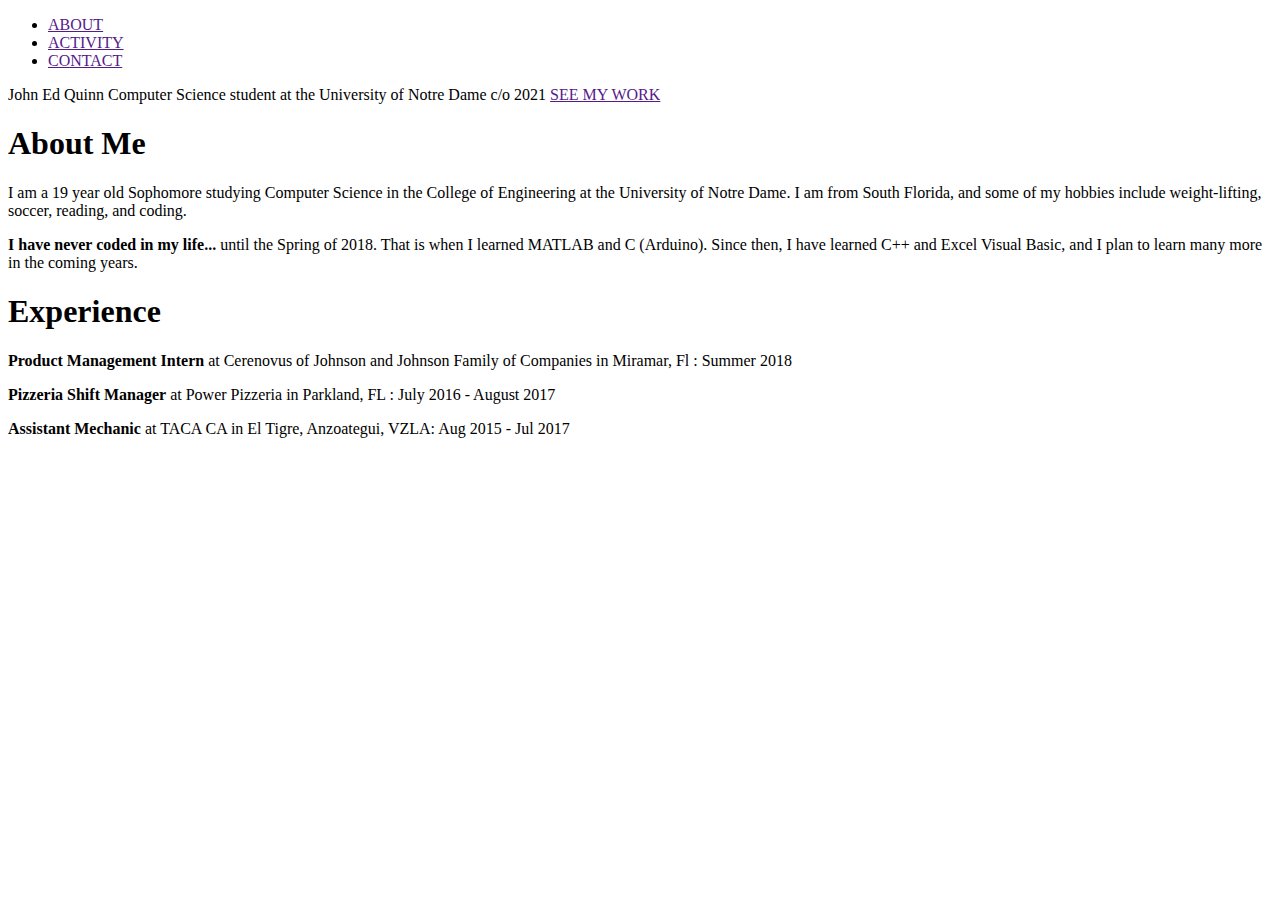
==== index.html @ 8074aaf4 "Initial Test Code" ====
<!doctype html>
<html>


<head>
	<meta charset = "UTF-8">
	<meta name = "viewport" content = "width=device-width, initial-scale=1">
	<title>John Ed Quinn</title>
<link href="css/styles.css" rel="stylesheet" type="text/css">
</head>


<body>

<header>
	<nav>
		<ul>
			<li><a href="">ABOUT</a></li>
			<li><a href="">ACTIVITY</a></li>
			<li><a href="">CONTACT</a></li>
		</ul>
	</nav>
</header>


<section class="homeIntroSpace"
	<h1>John Ed Quinn
		<span>Computer Science student at the University of Notre Dame c/o 2021</span>
	</h1>

	<a href="" class="button button-accent">SEE MY WORK</a>

</section>


<section class="homeAboutMe">

	<div class="homeAboutTxtBox">
		<h1>About Me</h1>
		<p>I am a 19 year old Sophomore studying Computer Science in the College of Engineering at the University of Notre Dame. I am from South Florida, and some of my hobbies include weight-lifting, soccer, reading, and coding.</p>
		<p><strong>I have never coded in my life...</strong> until the Spring of 2018. That is when I learned MATLAB and C (Arduino). Since then, I have learned C++ and Excel Visual Basic, and I plan to learn many more in the coming years.</p>
	
	</div>


</section>

<section class="experienceInfo">
	<div class="experienceTxtBox">
		<h1>Experience</h1>
		<p><strong>Product Management Intern</strong> at Cerenovus of Johnson and Johnson Family of Companies
		<span>in Miramar, Fl : Summer 2018</span>
		</p>
		<p><strong>Pizzeria Shift Manager</strong> at Power Pizzeria
		<span>in Parkland, FL : July 2016 - August 2017</span>
		</p>
		<p><strong>Assistant Mechanic</strong> at TACA CA
		<span>in El Tigre, Anzoategui, VZLA: Aug 2015 - Jul 2017</span>
		</p>
	</div>
	
</section>


</body>


</html>
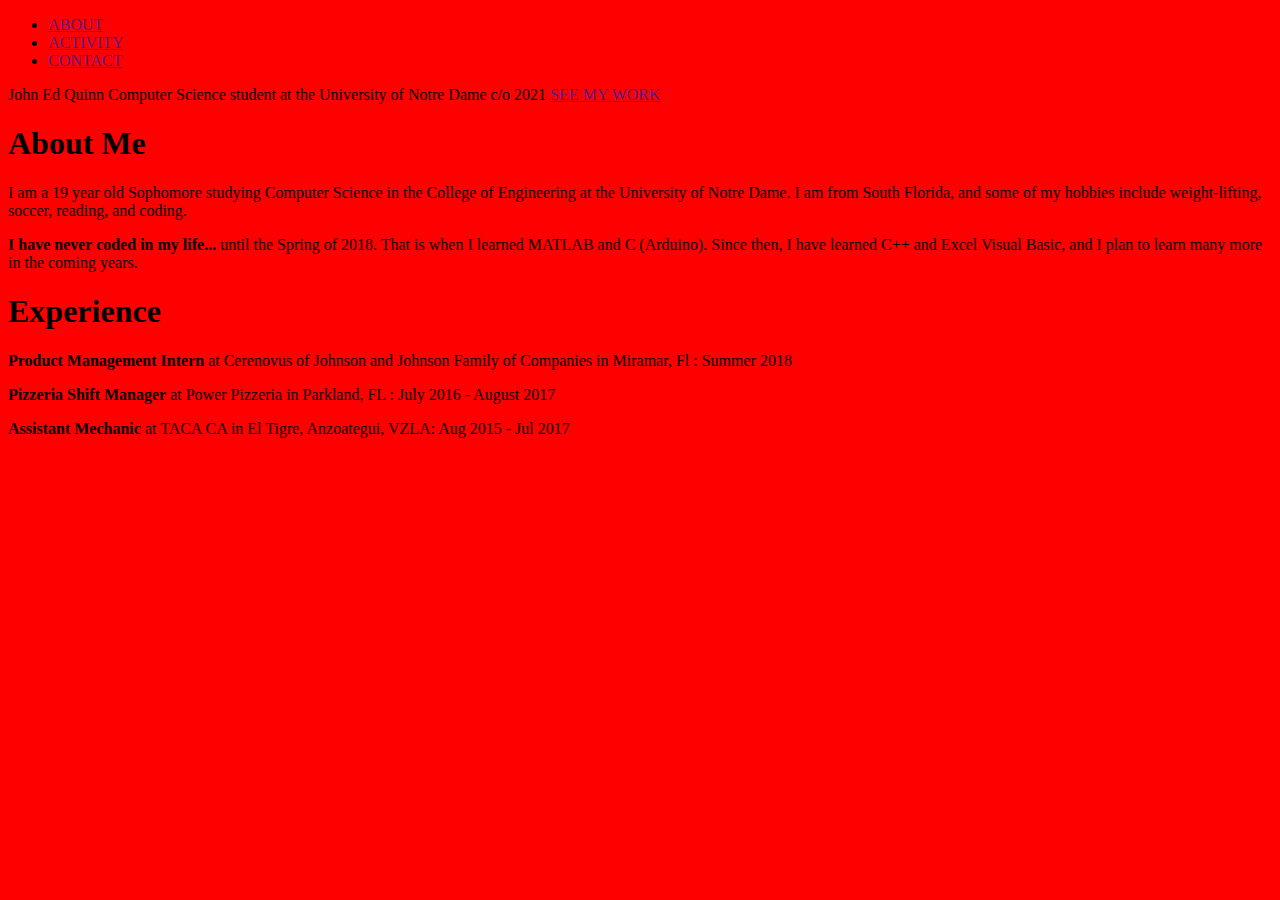
==== commit 641e480b: "Link CSS with HTML" ====
--- a/index.html
+++ b/index.html
@@ -6,7 +6,7 @@
 	<meta charset = "UTF-8">
 	<meta name = "viewport" content = "width=device-width, initial-scale=1">
 	<title>John Ed Quinn</title>
-<link href="css/styles.css" rel="stylesheet" type="text/css">
+<link href="stylesheet.css" rel="stylesheet" type="text/css">
 </head>
 
 
@@ -24,9 +24,11 @@
 
 
 <section class="homeIntroSpace"
+	<div class="nameTxtBox"
 	<h1>John Ed Quinn
 		<span>Computer Science student at the University of Notre Dame c/o 2021</span>
 	</h1>
+	</div>
 
 	<a href="" class="button button-accent">SEE MY WORK</a>
 
--- a/stylesheet.css
+++ b/stylesheet.css
@@ -0,0 +1,3 @@
+body{
+	background: red;
+}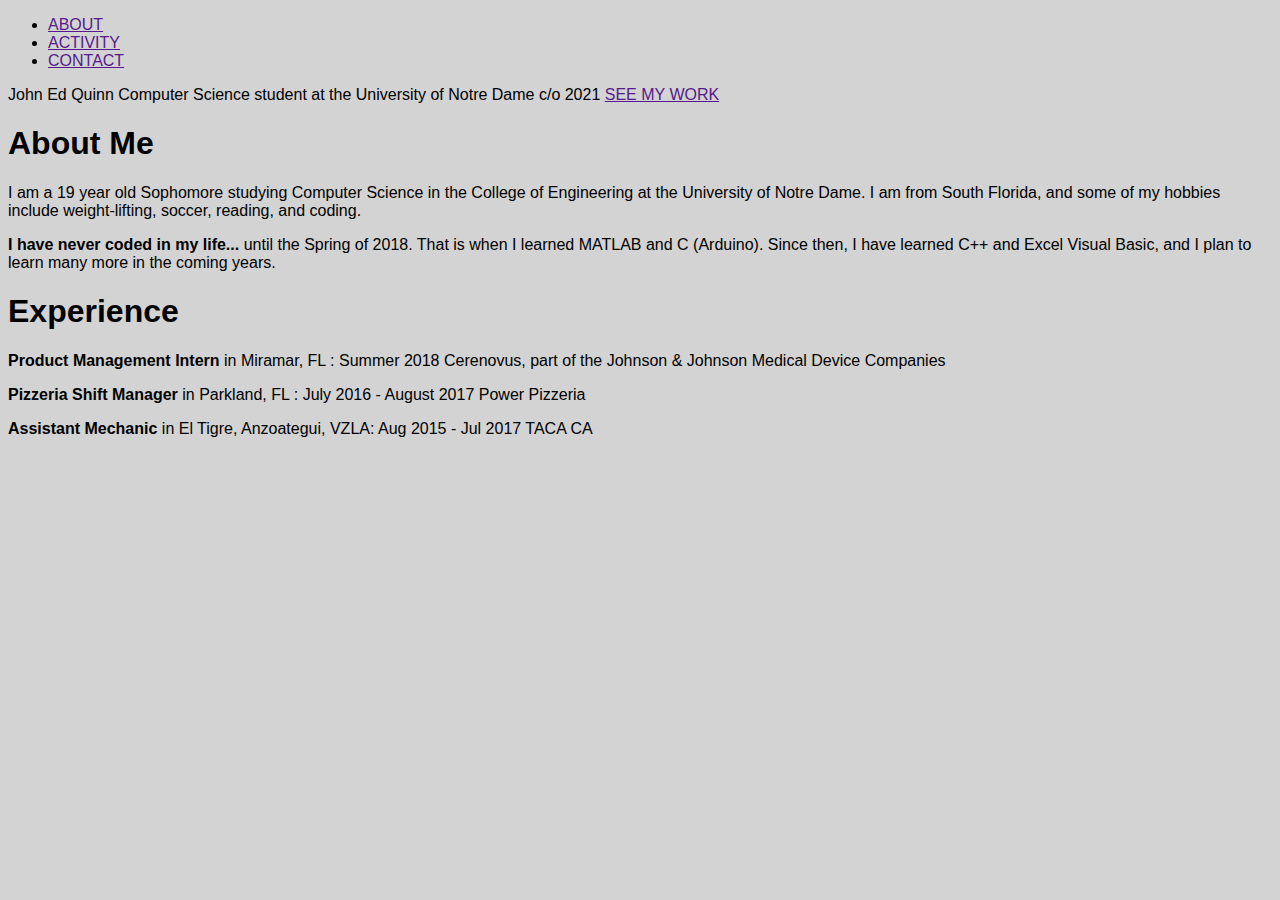
==== commit 33ea6af0: "New fonts and stuff" ====
--- a/index.html
+++ b/index.html
@@ -50,14 +50,14 @@
 <section class="experienceInfo">
 	<div class="experienceTxtBox">
 		<h1>Experience</h1>
-		<p><strong>Product Management Intern</strong> at Cerenovus of Johnson and Johnson Family of Companies
-		<span>in Miramar, Fl : Summer 2018</span>
+		<p><strong>Product Management Intern</strong> in Miramar, FL : Summer 2018
+			<span>Cerenovus, part of the Johnson & Johnson Medical Device Companies</span>
 		</p>
-		<p><strong>Pizzeria Shift Manager</strong> at Power Pizzeria
-		<span>in Parkland, FL : July 2016 - August 2017</span>
+		<p><strong>Pizzeria Shift Manager</strong> in Parkland, FL : July 2016 - August 2017
+			<span>Power Pizzeria</span>
 		</p>
-		<p><strong>Assistant Mechanic</strong> at TACA CA
-		<span>in El Tigre, Anzoategui, VZLA: Aug 2015 - Jul 2017</span>
+		<p><strong>Assistant Mechanic</strong> in El Tigre, Anzoategui, VZLA: Aug 2015 - Jul 2017
+			<span>TACA CA</span>
 		</p>
 	</div>
 	
--- a/stylesheet.css
+++ b/stylesheet.css
@@ -1,3 +1,4 @@
 body{
-	background: red;
+	background: lightgrey;
+	font-family: "HelveticaNeue-Light", "Helvetica Neue Light", "Helvetica Neue", Helvetica, Arial, "Lucida Grande", sans-serif;
 }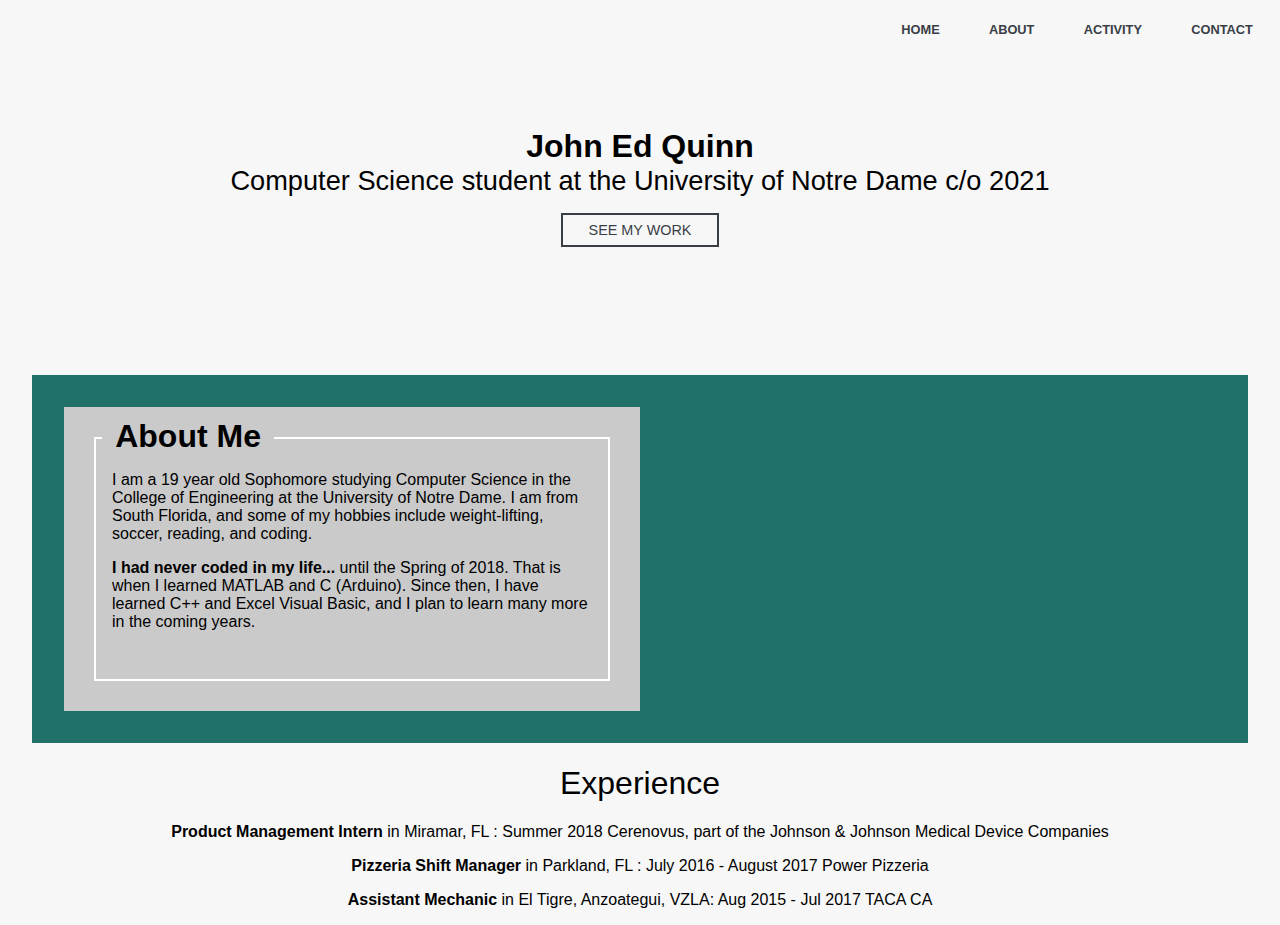
==== commit a1f5e708: "Major Changes in Styling" ====
--- a/index.html
+++ b/index.html
@@ -1,12 +1,11 @@
 <!doctype html>
 <html>
-
 
 <head>
 	<meta charset = "UTF-8">
 	<meta name = "viewport" content = "width=device-width, initial-scale=1">
 	<title>John Ed Quinn</title>
-<link href="stylesheet.css" rel="stylesheet" type="text/css">
+<link href="./stylesheet.css" rel="stylesheet" type="text/css">
 </head>
 
 
@@ -15,15 +14,17 @@
 <header>
 	<nav>
 		<ul>
+			<li><a href="./index.html">HOME</a></li>
 			<li><a href="">ABOUT</a></li>
 			<li><a href="">ACTIVITY</a></li>
-			<li><a href="">CONTACT</a></li>
+			<li><a href="./contact.html">CONTACT</a></li>
 		</ul>
 	</nav>
 </header>
 
 
 <section class="homeIntroSpace"
+	<div class="container">
 	<div class="nameTxtBox"
 	<h1>John Ed Quinn
 		<span>Computer Science student at the University of Notre Dame c/o 2021</span>
@@ -31,21 +32,19 @@
 	</div>
 
 	<a href="" class="button button-accent">SEE MY WORK</a>
-
+	</div>
 </section>
 
-
+<div class="container">
 <section class="homeAboutMe">
-
 	<div class="homeAboutTxtBox">
 		<h1>About Me</h1>
 		<p>I am a 19 year old Sophomore studying Computer Science in the College of Engineering at the University of Notre Dame. I am from South Florida, and some of my hobbies include weight-lifting, soccer, reading, and coding.</p>
-		<p><strong>I have never coded in my life...</strong> until the Spring of 2018. That is when I learned MATLAB and C (Arduino). Since then, I have learned C++ and Excel Visual Basic, and I plan to learn many more in the coming years.</p>
+		<p><strong>I had never coded in my life...</strong> until the Spring of 2018. That is when I learned MATLAB and C (Arduino). Since then, I have learned C++ and Excel Visual Basic, and I plan to learn many more in the coming years.</p>
 	
 	</div>
-
-
 </section>
+</div>
 
 <section class="experienceInfo">
 	<div class="experienceTxtBox">
--- a/stylesheet.css
+++ b/stylesheet.css
@@ -1,4 +1,170 @@
+
+* {
+	box-sizing: border-box;
+}
+
+
 body{
-	background: lightgrey;
+	margin: 0;
+	text-align: center;
+	background: #F7F7F7;
 	font-family: "HelveticaNeue-Light", "Helvetica Neue Light", "Helvetica Neue", Helvetica, Arial, "Lucida Grande", sans-serif;
-}+}
+
+.container {
+	width: 95%;
+	margin: 0 auto;
+}
+
+/* Typography
+=======================*/
+
+h1 {
+	font-weight: 300;
+	font-size: 2rem;
+}
+
+.nameTxtBox {
+	font-size: 2rem;
+	font-weight: 550;
+	margin-bottom: 0.5em;
+}
+
+.nameTxtBox span {
+	font-weight: 300;
+	display: block;
+	font-size: .85em;
+}
+
+
+/* Buttons
+=======================*/
+
+.button {
+	display: inline-block;
+	font-size: 0.9rem;
+	text-decoration: none;
+	text-transform: uppercase;
+	border-width: 2px;
+	border-style: solid;
+	padding: .5em 1.75em;
+}
+
+.button-accent {
+	color: #393E46;
+	border-color: #393E46;
+}
+
+.button-accent:hover,
+.button-accent:focus {
+	background: #5C636E;
+	border-color: #5C636E;
+	color: white;
+}
+
+
+
+/* Header
+=======================*/
+header {
+	position: absolute;
+	/*margin-top: 0em;*/
+	/*top: 5px;
+	right: 45px;*/
+	left: 0;
+	right: 0;
+	margin: 0.3em;
+}
+
+nav ul {
+	margin: 0;
+	padding: 0;
+	list-style: none;
+}
+
+nav li {
+	display: inline-block;
+	margin: 1em;
+}
+
+nav a {
+	font-weight: 900;
+	text-decoration: none;
+	text-transform: uppercase;
+	font-size: .8rem;
+	padding: .5em;
+	color: #393E46;
+	/*background: pink;*/
+}
+
+nav a:hover,
+nav a:focus {
+	color: #5C636E;
+}
+
+@media (min-width:60rem) {
+	nav {
+		float: right;
+	}
+}
+
+
+/* Home Intro Space
+=======================*/
+
+.homeIntroSpace {
+	background-color: #F7F7F7;
+	padding: 8em 0;
+}
+
+
+/* Home About Box
+=======================*/
+
+
+.homeAboutTxtBox {
+	background-color: #CACACA;
+	padding-top: 3em;
+	padding-bottom: 4em;
+	padding-left: 3em;
+	padding-right: 3em;
+	width: 100vw;
+	margin-left: -2.5%;
+	outline: 2px solid white;
+	outline-offset: -2em;
+	color: black;
+	position: relative;
+}
+
+.homeAboutTxtBox h1 {
+	background-color: #CACACA;
+	font-weight:600;
+	color: black;
+	position: absolute;
+	left: 50%;
+	transform: translateX(-50%);
+	top: -.5em;
+	padding: 0 .4em;
+}
+
+@media (min-width: 50rem) {
+	.homeAboutMe {
+		background-color: #20716A;
+		padding: 2em;
+	}
+
+	.homeAboutTxtBox {
+		width: 50%;
+		margin-left: 0%;
+		text-align: left;
+	}
+
+	.homeAboutTxtBox h1 {
+		top: -.35em;
+		left: 2.4rem;
+		transform: translateX(0);
+	}
+}
+
+
+
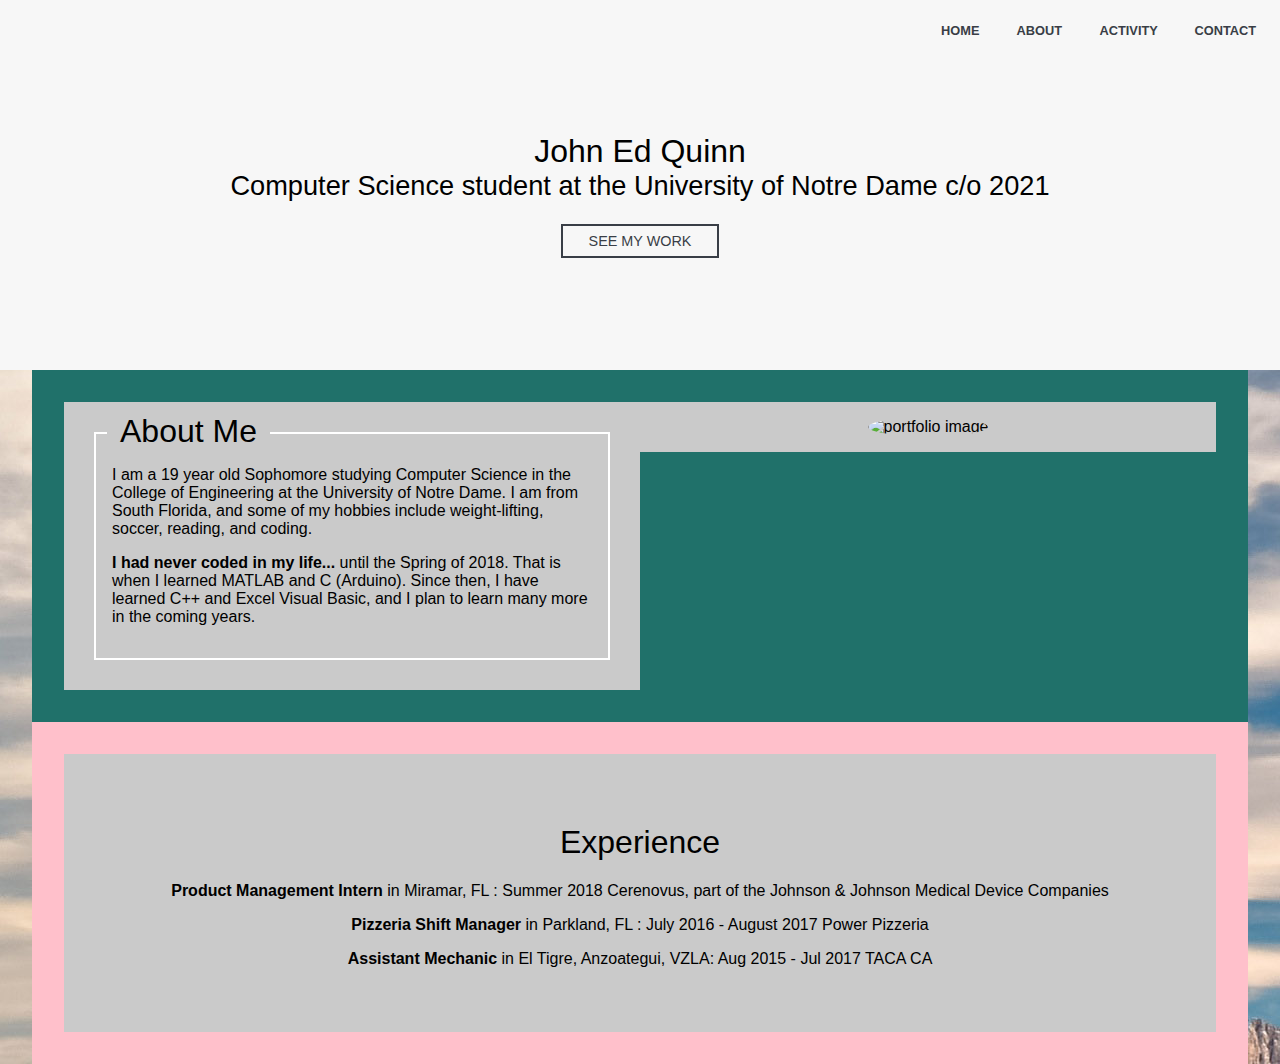
==== commit a1e1c787: "Some More changes today" ====
--- a/index.html
+++ b/index.html
@@ -1,12 +1,20 @@
 <!doctype html>
 <html>
+
+
+
 
 <head>
 	<meta charset = "UTF-8">
 	<meta name = "viewport" content = "width=device-width, initial-scale=1">
 	<title>John Ed Quinn</title>
-<link href="./stylesheet.css" rel="stylesheet" type="text/css">
+	<link href="./stylesheet.css" rel="stylesheet" type="text/css">
+	<script src="jquery-3.3.1.min.js"></script>
+	<script async src="./index.js"></script>
 </head>
+
+
+
 
 
 <body>
@@ -23,41 +31,66 @@
 </header>
 
 
-<section class="homeIntroSpace"
+
+
+
+<section class="homeIntroSpace">
 	<div class="container">
-	<div class="nameTxtBox"
-	<h1>John Ed Quinn
-		<span>Computer Science student at the University of Notre Dame c/o 2021</span>
-	</h1>
-	</div>
-
-	<a href="" class="button button-accent">SEE MY WORK</a>
+		<div class="nameTxtBox">
+			<h1>John Ed Quinn
+			<span>Computer Science student at the University of Notre Dame c/o 2021</span>
+			</h1>
+		</div>
+		<a href="" class="button button-accent">SEE MY WORK</a>
 	</div>
 </section>
 
-<div class="container">
-<section class="homeAboutMe">
-	<div class="homeAboutTxtBox">
-		<h1>About Me</h1>
-		<p>I am a 19 year old Sophomore studying Computer Science in the College of Engineering at the University of Notre Dame. I am from South Florida, and some of my hobbies include weight-lifting, soccer, reading, and coding.</p>
-		<p><strong>I had never coded in my life...</strong> until the Spring of 2018. That is when I learned MATLAB and C (Arduino). Since then, I have learned C++ and Excel Visual Basic, and I plan to learn many more in the coming years.</p>
-	
+
+
+
+
+<section class="homeAboutMeSpace">
+	<div class="container">
+		<div class="homeBox">
+			<div class="homeAboutRow">
+				<div class="homeAboutCell homeAboutCell1">
+					<h1>About Me</h1>
+					<p>I am a 19 year old Sophomore studying Computer Science in the College of Engineering at the University of Notre Dame. I am from South Florida, and some of my hobbies include weight-lifting, soccer, reading, and coding.</p>
+					<p><strong>I had never coded in my life...</strong> until the Spring of 2018. That is when I learned MATLAB and C (Arduino). Since then, I have learned C++ and Excel Visual Basic, and I plan to learn many more in the coming years.</p>
+				</div>
+				<div class="homeAboutCell homeAboutCell2">
+					<figure>
+						<img class="imgCircle" src="myImg.jpg" alt="portfolio image">
+					</figure>
+				</div>
+			</div>
+		</div>
 	</div>
 </section>
-</div>
+
+
+
+
+
 
 <section class="experienceInfo">
-	<div class="experienceTxtBox">
-		<h1>Experience</h1>
-		<p><strong>Product Management Intern</strong> in Miramar, FL : Summer 2018
-			<span>Cerenovus, part of the Johnson & Johnson Medical Device Companies</span>
-		</p>
-		<p><strong>Pizzeria Shift Manager</strong> in Parkland, FL : July 2016 - August 2017
-			<span>Power Pizzeria</span>
-		</p>
-		<p><strong>Assistant Mechanic</strong> in El Tigre, Anzoategui, VZLA: Aug 2015 - Jul 2017
-			<span>TACA CA</span>
-		</p>
+	<div class="container">
+	<!-- <div class="homeBox"> -->
+		<div class="experienceRow">
+			<div class="experienceCell experienceCell1">
+				<h1>Experience</h1>
+				<p><strong>Product Management Intern</strong> in Miramar, FL : Summer 2018
+				<span>Cerenovus, part of the Johnson & Johnson Medical Device Companies</span>
+				</p>
+				<p><strong>Pizzeria Shift Manager</strong> in Parkland, FL : July 2016 - August 2017
+				<span>Power Pizzeria</span>
+				</p>
+				<p><strong>Assistant Mechanic</strong> in El Tigre, Anzoategui, VZLA: Aug 2015 - Jul 2017
+				<span>TACA CA</span>
+				</p>
+			</div>
+		</div>
+	<!-- </div> -->
 	</div>
 	
 </section>
--- a/stylesheet.css
+++ b/stylesheet.css
@@ -7,7 +7,10 @@
 body{
 	margin: 0;
 	text-align: center;
-	background: #F7F7F7;
+	background: url("MountainTop_Austria.jpg");
+	background-repeat: no-repeat;
+	background-origin: content-box;
+	//background: #F7F7F7;
 	font-family: "HelveticaNeue-Light", "Helvetica Neue Light", "Helvetica Neue", Helvetica, Arial, "Lucida Grande", sans-serif;
 }
 
@@ -16,31 +19,38 @@
 	margin: 0 auto;
 }
 
-/* Typography
-=======================*/
+
+
+/********** Typography **********/
+/********************************/
 
 h1 {
 	font-weight: 300;
 	font-size: 2rem;
 }
 
+
 .nameTxtBox {
+	animation: fadeIn 1.5s;
 	font-size: 2rem;
 	font-weight: 550;
 	margin-bottom: 0.5em;
 }
 
 .nameTxtBox span {
+	animation: fadeIn 3s;
 	font-weight: 300;
 	display: block;
 	font-size: .85em;
 }
 
 
-/* Buttons
-=======================*/
+
+/********** Buttons **********/
+/*****************************/
 
 .button {
+	animation: fadeIn 3s;
 	display: inline-block;
 	font-size: 0.9rem;
 	text-decoration: none;
@@ -63,14 +73,11 @@
 }
 
 
-
-/* Header
-=======================*/
+/********** Header **********/
+/****************************/
+
 header {
 	position: absolute;
-	/*margin-top: 0em;*/
-	/*top: 5px;
-	right: 45px;*/
 	left: 0;
 	right: 0;
 	margin: 0.3em;
@@ -92,9 +99,9 @@
 	text-decoration: none;
 	text-transform: uppercase;
 	font-size: .8rem;
-	padding: .5em;
+	padding: 8%;
 	color: #393E46;
-	/*background: pink;*/
+	//background: pink;
 }
 
 nav a:hover,
@@ -104,43 +111,44 @@
 
 @media (min-width:60rem) {
 	nav {
+		padding-right: .5em;
 		float: right;
 	}
 }
 
 
-/* Home Intro Space
-=======================*/
+/********** Home Intro Space **********/
+/**************************************/
 
 .homeIntroSpace {
 	background-color: #F7F7F7;
-	padding: 8em 0;
-}
-
-
-/* Home About Box
-=======================*/
-
-
-.homeAboutTxtBox {
+	padding: 7em 0;
+}
+
+
+/********** Home About Section **********/
+/****************************************/
+
+
+.homeAboutCell1 {
+	animation: fadeIn 2s;
 	background-color: #CACACA;
-	padding-top: 3em;
-	padding-bottom: 4em;
-	padding-left: 3em;
-	padding-right: 3em;
+	padding: 3em;
 	width: 100vw;
-	margin-left: -2.5%;
+	//margin-left: -2.5%;
 	outline: 2px solid white;
 	outline-offset: -2em;
 	color: black;
 	position: relative;
 }
 
-.homeAboutTxtBox h1 {
+
+.homeAboutCell1 h1 {
 	background-color: #CACACA;
-	font-weight:600;
+	//font-weight:600;
 	color: black;
 	position: absolute;
+	//margin-left: 2.5%;
 	left: 50%;
 	transform: translateX(-50%);
 	top: -.5em;
@@ -148,23 +156,110 @@
 }
 
 @media (min-width: 50rem) {
-	.homeAboutMe {
+	
+	.container .homeBox{
+		display: table;
 		background-color: #20716A;
 		padding: 2em;
 	}
 
-	.homeAboutTxtBox {
+	.container .homeBox .homeAboutRow {
+		display: table-row;
+		vertical-align: top;
+	}
+
+	.container .homeBox .homeAboutRow .homeAboutCell {
+		display: table-cell;
 		width: 50%;
-		margin-left: 0%;
+		flex: 1;
+	}
+
+	.container .homeBox .homeAboutRow .homeAboutCell.homeAboutCell1 {
+		background-color: #CACACA;
+		//margin-left: 2.5%;
 		text-align: left;
-	}
-
-	.homeAboutTxtBox h1 {
+		float: left;	
+	}
+
+	.homeAboutCell1 h1 {
+		background-color: #CACACA;
 		top: -.35em;
-		left: 2.4rem;
+		left: 2.7rem;
 		transform: translateX(0);
 	}
-}
-
-
-
+
+	.homeAboutCell2 {
+		animation: fadeIn 2s;
+		background-color: #CACACA;
+		//padding: 1.5em;
+		position: relative;
+		float: right;
+	}
+}
+
+
+/********** Home About Section **********/
+/****************************************/
+
+
+//.homeBox 
+.container .experienceRow {
+	animation: fadeIn 2s;
+	background-color: #CACACA;
+	padding: 3em;
+	width: 100vw;
+	//margin-left: -2.5%;
+	outline: 2px solid white;
+	outline-offset: -2em;
+	color: black;
+	position: relative;
+}
+
+@media (min-width: 50rem) {
+
+	.container .experienceRow {
+		background-color: pink;
+		padding: 2em;
+	}
+	
+	.container .experienceRow .experienceCell {
+		background-color: #CACACA;
+		//position: relative;
+		//float: middle;
+		width: 100%;
+		padding: 3em;
+	}
+
+	
+
+}
+
+
+
+
+
+/********** Modifiers **********/
+/*******************************/
+
+.imgCircle {
+	object-fit: cover;
+	//display: block;
+	width: 13em;
+	height: 13em;
+	//background-size: cover;
+	border-radius: 50%;//100px;
+	-webkit-border-radius: 50%;//100px;
+	-moz-border-radius: 50%;//100px;
+}
+
+@keyframes fadeIn {
+	from {
+		opacity: 0;
+	} to {
+		opacity: 1;
+	}
+}
+
+
+
+
